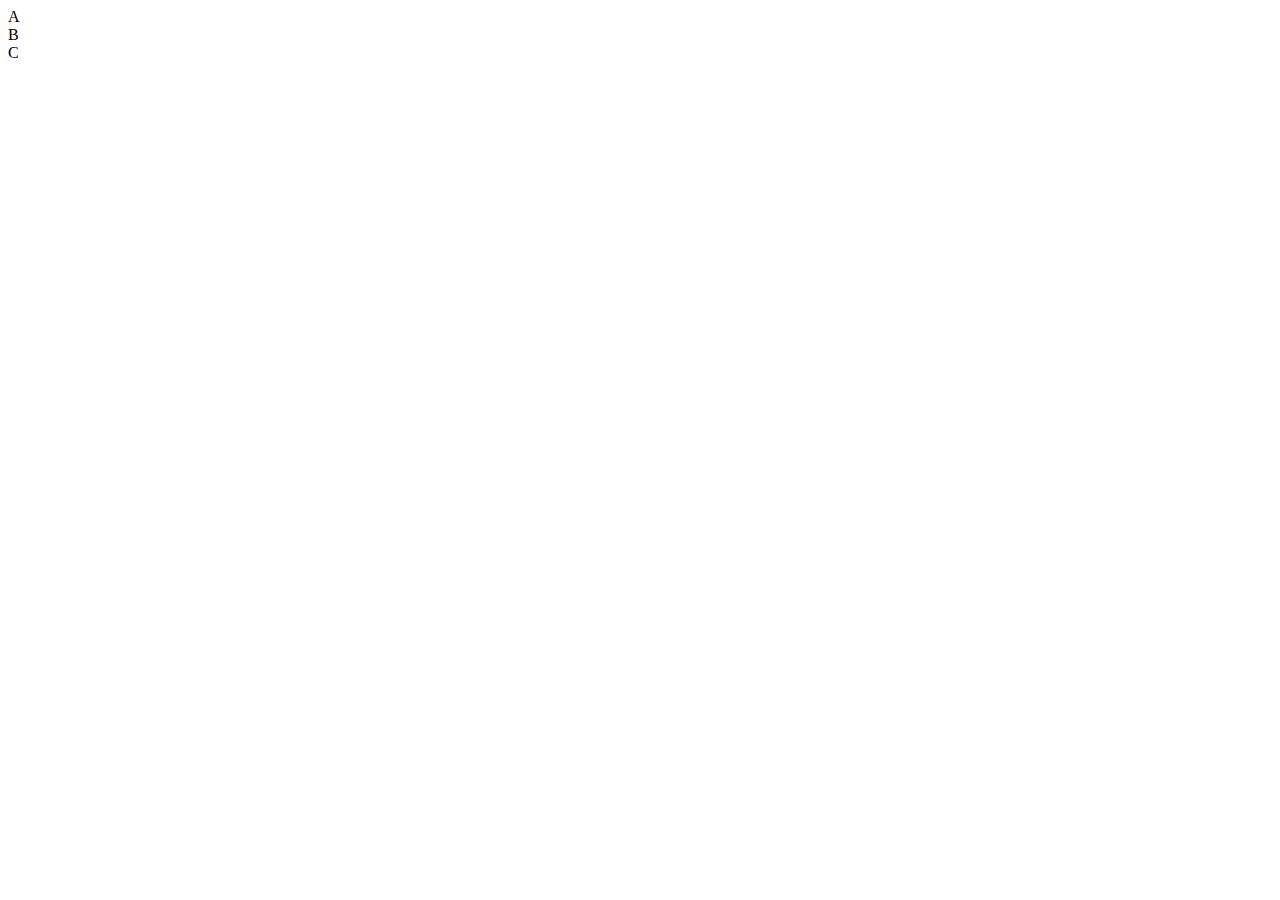
==== flexbx.html @ ebee2963 "flexbox part" ====
<!DOCTYPE html>
<html lang="en">
<head>
    <meta charset="UTF-8">
    <meta name="viewport" content="width=device-width, initial-scale=1.0">
    <meta http-equiv="X-UA-Compatible" content="ie=edge">
    <title>Flexbax | WCDev</title>
    <link rel="stylesheet" href="estilos.css" type="text/css">
</head>
<body>
    <div class="contenedor">
        <div class="hijo">A</div>
        <div class="hijo">B</div>
        <div class="hijo">C</div>
    </div>
</body>
</html>
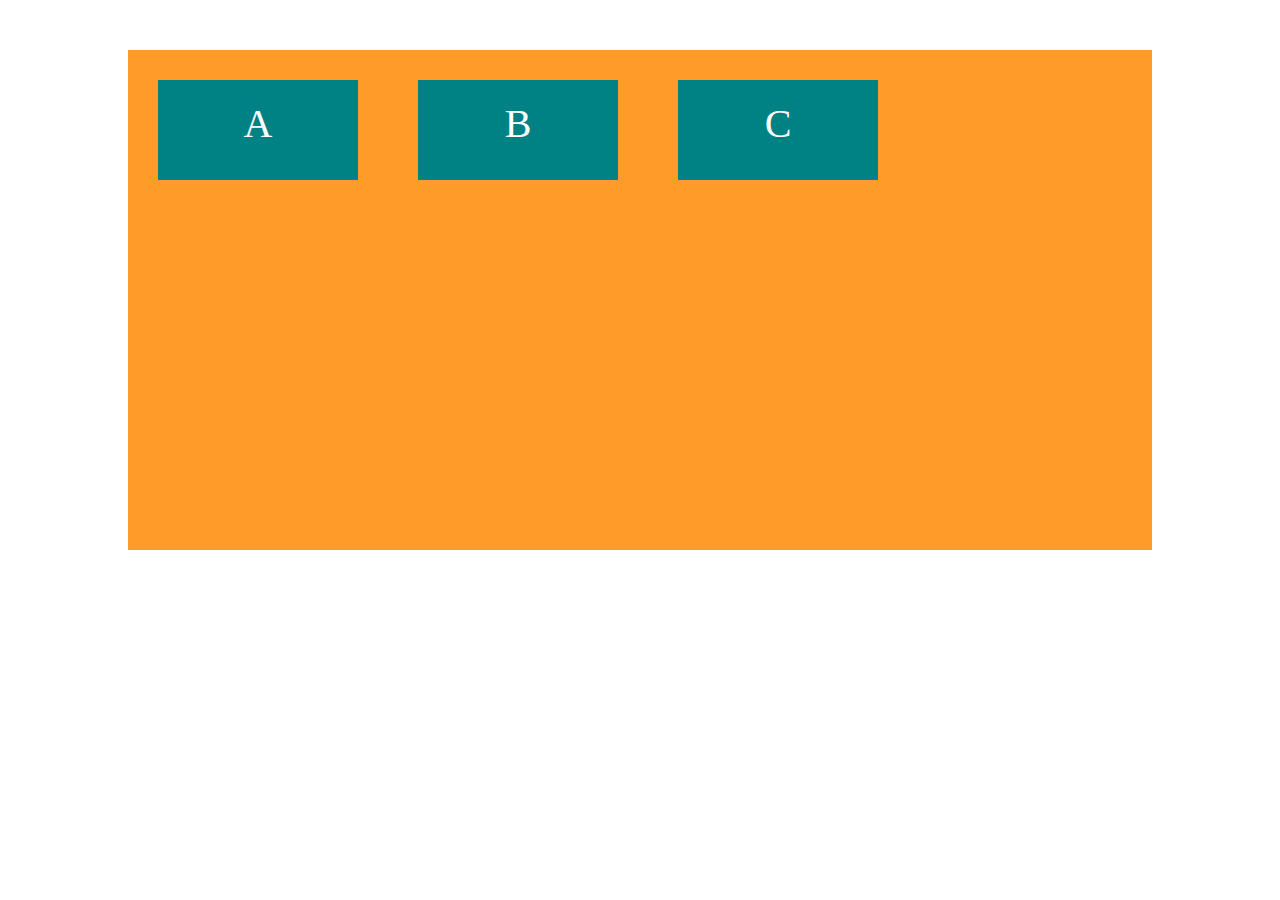
==== commit 9b2a95ec: "corrección ruta de estilos" ====
--- a/flexbx.html
+++ b/flexbx.html
@@ -5,7 +5,7 @@
     <meta name="viewport" content="width=device-width, initial-scale=1.0">
     <meta http-equiv="X-UA-Compatible" content="ie=edge">
     <title>Flexbax | WCDev</title>
-    <link rel="stylesheet" href="estilos.css" type="text/css">
+    <link rel="stylesheet" href="css/estilos.css" type="text/css">
 </head>
 <body>
     <div class="contenedor">
--- a/css/estilos.css
+++ b/css/estilos.css
@@ -0,0 +1,26 @@
+* {
+    margin: 0;
+    padding: 0;
+    box-sizing: border-box;
+    -webkit-box-sizing: border-box;
+    -moz-box-sizing: border-box;
+}
+
+.contenedor {
+    width: 80%;
+    height: 500px;
+    background: #FF9C29;
+    margin: 50px auto;
+    display: flex;
+}
+
+.hijo {
+    background: #008285;
+    width: 200px;
+    height: 100px;
+    color: #fff;
+    margin: 30px;
+    padding: 20px;
+    font-size: 40px;
+    text-align: center;
+}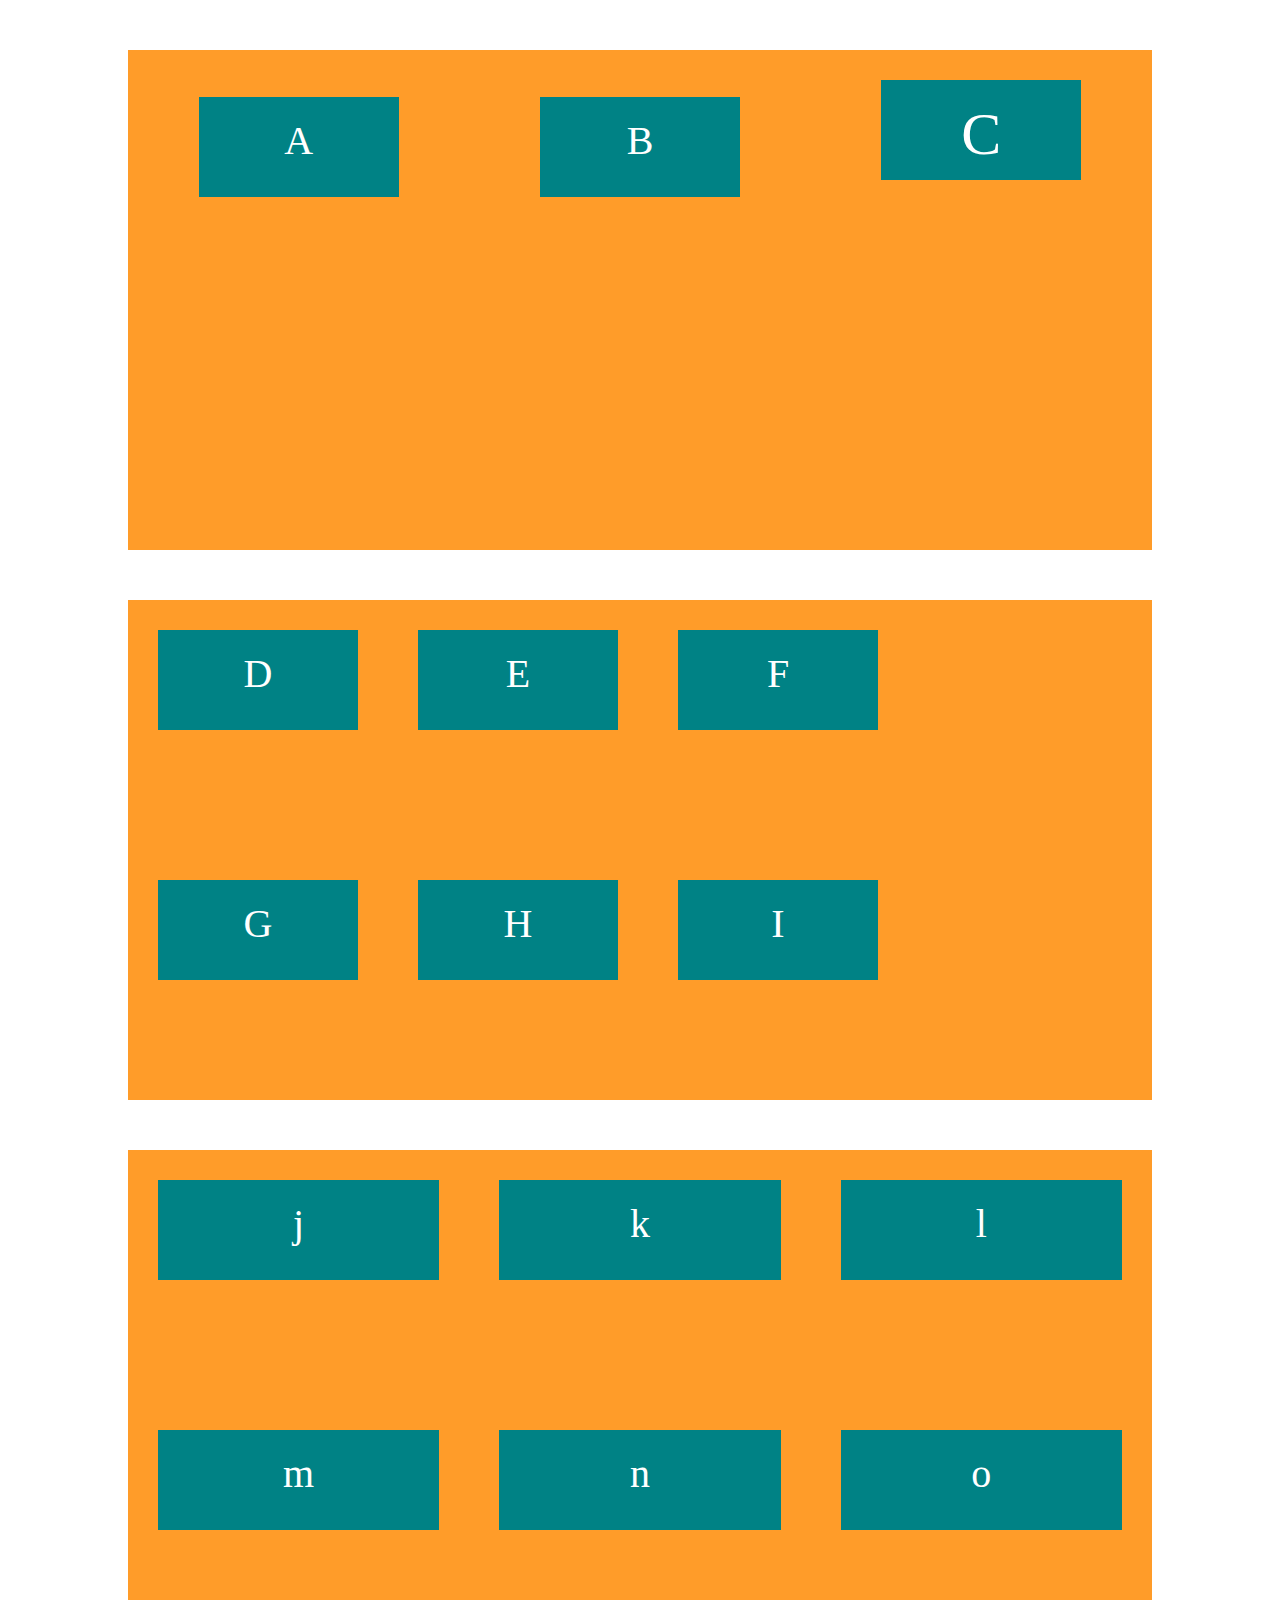
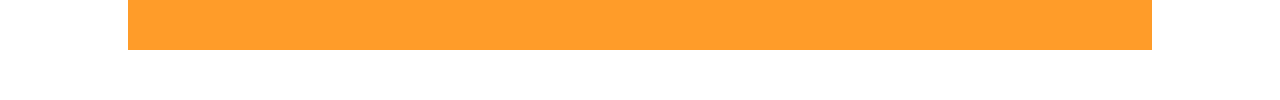
==== commit dc5e72fd: "uam last 25 may" ====
--- a/flexbx.html
+++ b/flexbx.html
@@ -11,7 +11,24 @@
     <div class="contenedor">
         <div class="hijo">A</div>
         <div class="hijo">B</div>
-        <div class="hijo">C</div>
+        <div class="hijo otro">C</div>
+    </div>
+    <div class="containeer">
+        <div class="hijo">D</div>
+        <div class="hijo">E</div>
+        <div class="hijo">F</div>
+        <div class="hijo">G</div>
+        <div class="hijo">H</div>
+        <div class="hijo">I</div>
+    </div>
+
+    <div class="containeer">
+        <div class="son">j</div>
+        <div class="son">k</div>
+        <div class="son">l</div>
+        <div class="son">m</div>
+        <div class="son">n</div>
+        <div class="son">o</div>
     </div>
 </body>
 </html>--- a/css/estilos.css
+++ b/css/estilos.css
@@ -9,9 +9,34 @@
 .contenedor {
     width: 80%;
     height: 500px;
-    background: #FF9C29;
+    background: #ff9c29;
     margin: 50px auto;
+    /* El rollo de flex */
     display: flex;
+    flex-direction: row;
+    flex-wrap: wrap; /*para respetar los anchos/altos*/
+    justify-content: space-around;
+    /*also center, flex-start, flex-end
+        space-between(agrega margenes iguales entre los contenedores/objetos para ocupar todo el ancho (potea)
+        space-around add margenes iguales entre objetos y al inicio final del 1ro/ultimo potea*/
+    align-items: baseline;
+    /*solo funciona cuando hay una linea de contenido en los objetos/*
+        /*flex-end also CENTER!!!! algo imposible en css sin JS o Jquery
+        stretch, para que ocupen todo el alto disponible, estirandose
+        baseline, le pones a algun elemento un font-size mayor a los otros y alinea todo a la base del texto
+        */
+}
+
+.containeer {
+    width: 80%;
+    height: 500px;
+    background: #ff9c29;
+    margin: 50px auto;
+    /* El rollo de flex */
+    display: flex;
+    flex-direction: row;
+    flex-wrap: wrap; /*para respetar los anchos/altos*/
+    align-content: initial;
 }
 
 .hijo {
@@ -23,4 +48,22 @@
     padding: 20px;
     font-size: 40px;
     text-align: center;
+}
+
+.son {
+    background: #008285;
+    width: 200px;
+    height: 100px;
+    color: #fff;
+    margin: 30px;
+    padding: 20px;
+    font-size: 40px;
+    text-align: center;
+    flex-grow: 1;
+}
+
+/* para el baseline */
+
+.otro {
+    font-size: 60px;
 }